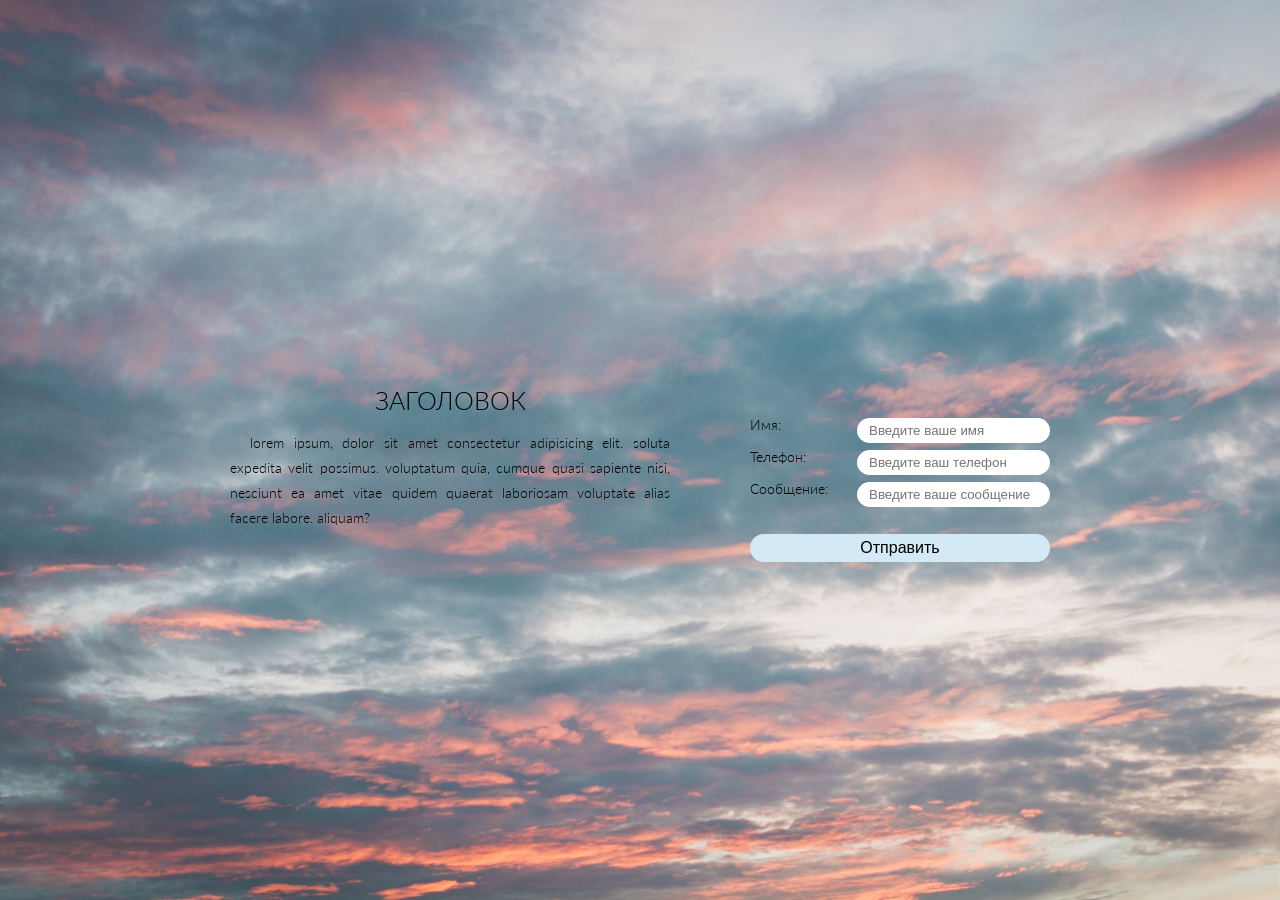
==== Homework/HW-11/index.html @ 09f5bd5f "CW11 and HW11" ====
<!DOCTYPE html>
<html lang="en">
  <head>
    <meta charset="UTF-8" />
    <meta http-equiv="X-UA-Compatible" content="IE=edge" />
    <meta name="viewport" content="width=device-width, initial-scale=1.0" />
    <link rel="stylesheet" href="./css/reset.css" />
    <link rel="stylesheet" href="./css/style.css" />
    <link rel="preconnect" href="https://fonts.googleapis.com" />
    <link rel="preconnect" href="https://fonts.gstatic.com" crossorigin />
    <link
      href="https://fonts.googleapis.com/css2?family=Lato:wght@300&display=swap"
      rel="stylesheet"
    />
    <title>HW 11</title>
  </head>
  <body>
    <div class="background">
      <div class="title-text">
        <h1 class="title">Заголовок</h1>
        <p class="text">
          Lorem ipsum, dolor sit amet consectetur adipisicing elit. Soluta
          expedita velit possimus. Voluptatum quia, cumque quasi sapiente nisi,
          nesciunt ea amet vitae quidem quaerat laboriosam voluptate alias
          facere labore. Aliquam?
        </p>
      </div>
      <div class="form" id="form">
        <form class="forms">
          <div class="form-container">
            <label for="name">Имя:</label>
            <input
              type="text"
              id="name"
              name="user-name"
              placeholder="Введите ваше имя"
              class="data"
            />
          </div>
          <div class="form-container">
            <label for="telephone">Телефон:</label>
            <input
              type="tel"
              id="telephone"
              name="user-telephone"
              placeholder="Введите ваш телефон"
              class="data"
            />
          </div>
          <div class="form-container">
            <label for="message">Cообщение:</label>
            <input
              type="text"
              id="message"
              name="usermessage"
              placeholder="Введите ваше сообщение"
              class="data"
            />
          </div>
        </form>
        <button type="submit" form="form" class="submit">Отправить</button>
      </div>
    </div>
  </body>
</html>
---- Homework/HW-11/css/style.css ----
html {
  font-family: "Lato", sans-serif;
  font-weight: 300;
  font-size: 14px;
}

.background {
  display: flex;
  justify-content: center;
  align-items: center;
  background-image: url(../img/background.jpg);
  background-size: cover;
  height: 100vh;
  padding: 0px 200px;
  column-gap: 80px;
}

.title-text {
  display: flex;
  flex-direction: column;
  width: 50%;
}

.title {
  font-size: 25px;
  line-height: 60px;
  text-align: center;
  text-transform: uppercase;
}

.text {
  line-height: 25px;
  text-transform: lowercase;
  text-indent: 20px;
  text-align: justify;
}

.form,
.forms {
  display: flex;
  flex-direction: column;
}

.form {
  justify-content: center;
  margin-top: 80px;
}

.forms {
  margin-bottom: 20px;
}

.form-container {
  display: flex;
  justify-content: space-between;
  column-gap: 10px;
}

.data {
  border: none;
  border-radius: 30px;
  padding: 5px 12px;
  margin-bottom: 7px;
}

.submit {
  border-radius: 30px;
  font-size: 16px;
  background-color: #d3e9f5;
  color: black;
  outline: none;
  border: none;
  padding: 5px 5px;
  width: 300px;
  align-self: center;
  cursor: pointer;
}

.submit:hover {
  background-color: antiquewhite;
}
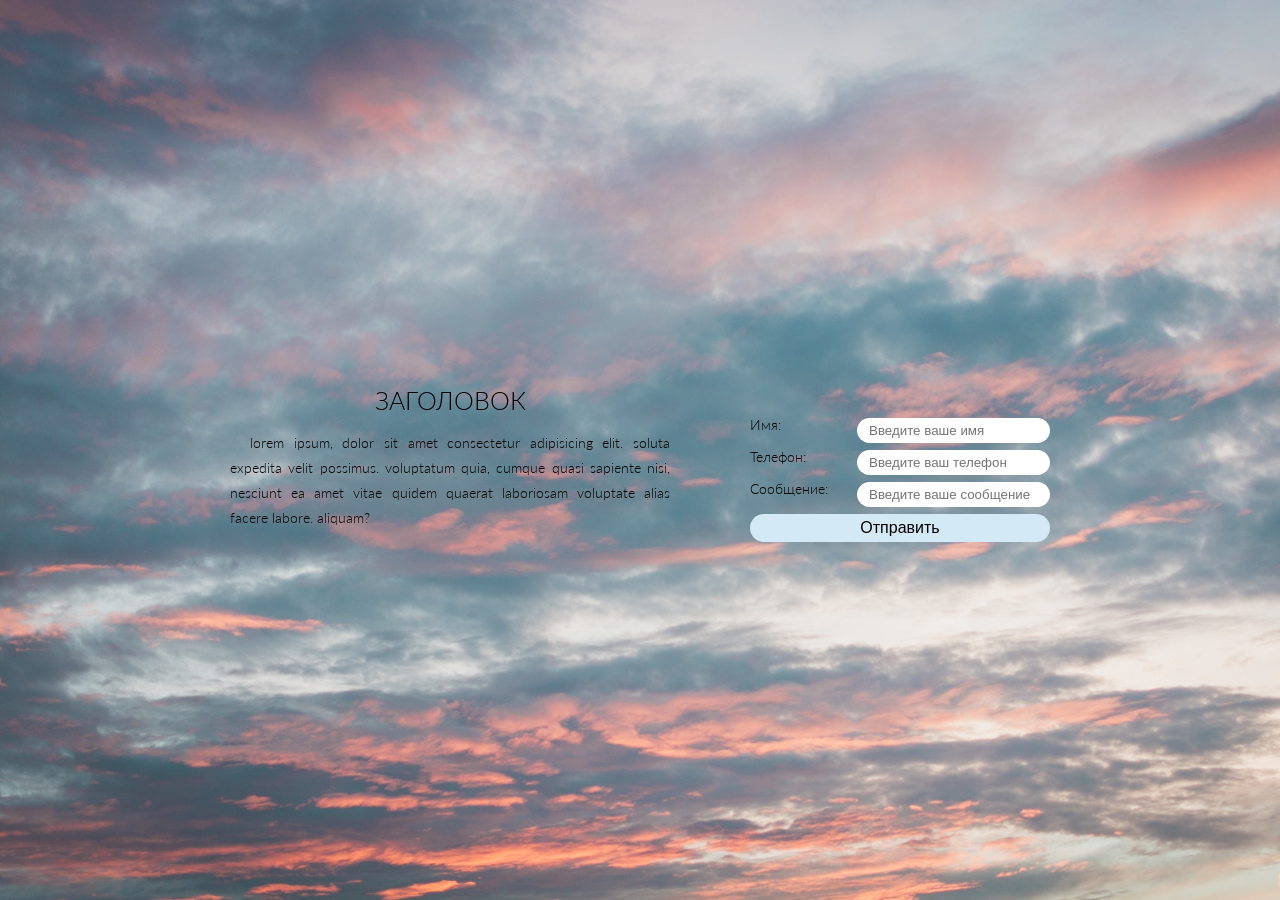
==== commit 42ccc46d: "changed section" ====
--- a/Homework/HW-11/index.html
+++ b/Homework/HW-11/index.html
@@ -15,7 +15,7 @@
     <title>HW 11</title>
   </head>
   <body>
-    <div class="background">
+    <section class="background">
       <div class="title-text">
         <h1 class="title">Заголовок</h1>
         <p class="text">
@@ -57,9 +57,9 @@
               class="data"
             />
           </div>
+          <button type="submit" form="form" class="submit">Отправить</button>
         </form>
-        <button type="submit" form="form" class="submit">Отправить</button>
       </div>
-    </div>
+    </section>
   </body>
 </html>
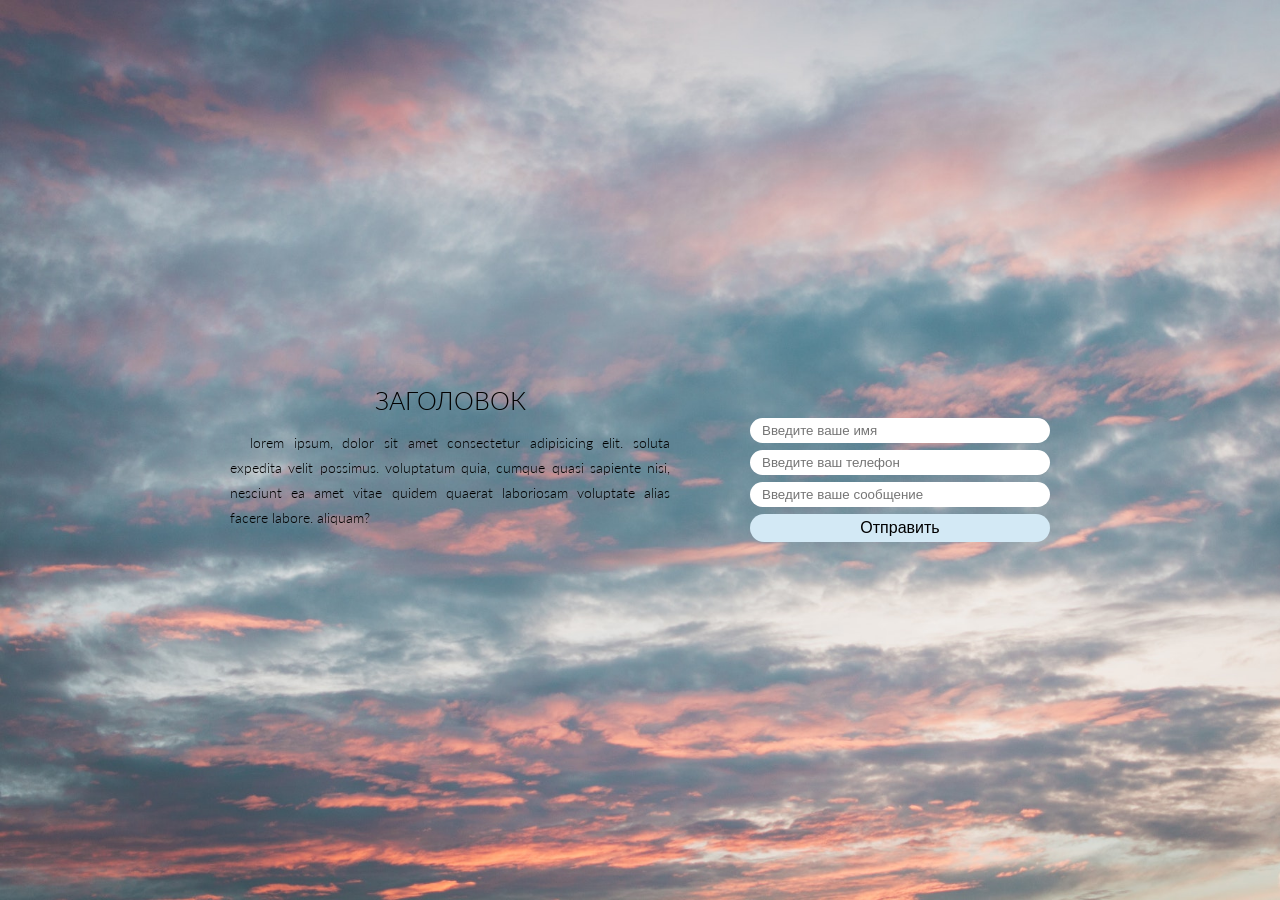
==== commit 68a61ea1: "fixed width" ====
--- a/Homework/HW-11/index.html
+++ b/Homework/HW-11/index.html
@@ -28,7 +28,6 @@
       <div class="form" id="form">
         <form class="forms">
           <div class="form-container">
-            <label for="name">Имя:</label>
             <input
               type="text"
               id="name"
@@ -38,7 +37,6 @@
             />
           </div>
           <div class="form-container">
-            <label for="telephone">Телефон:</label>
             <input
               type="tel"
               id="telephone"
@@ -48,7 +46,6 @@
             />
           </div>
           <div class="form-container">
-            <label for="message">Cообщение:</label>
             <input
               type="text"
               id="message"
--- a/Homework/HW-11/css/style.css
+++ b/Homework/HW-11/css/style.css
@@ -61,6 +61,7 @@
   border-radius: 30px;
   padding: 5px 12px;
   margin-bottom: 7px;
+  width: 100%;
 }
 
 .submit {
